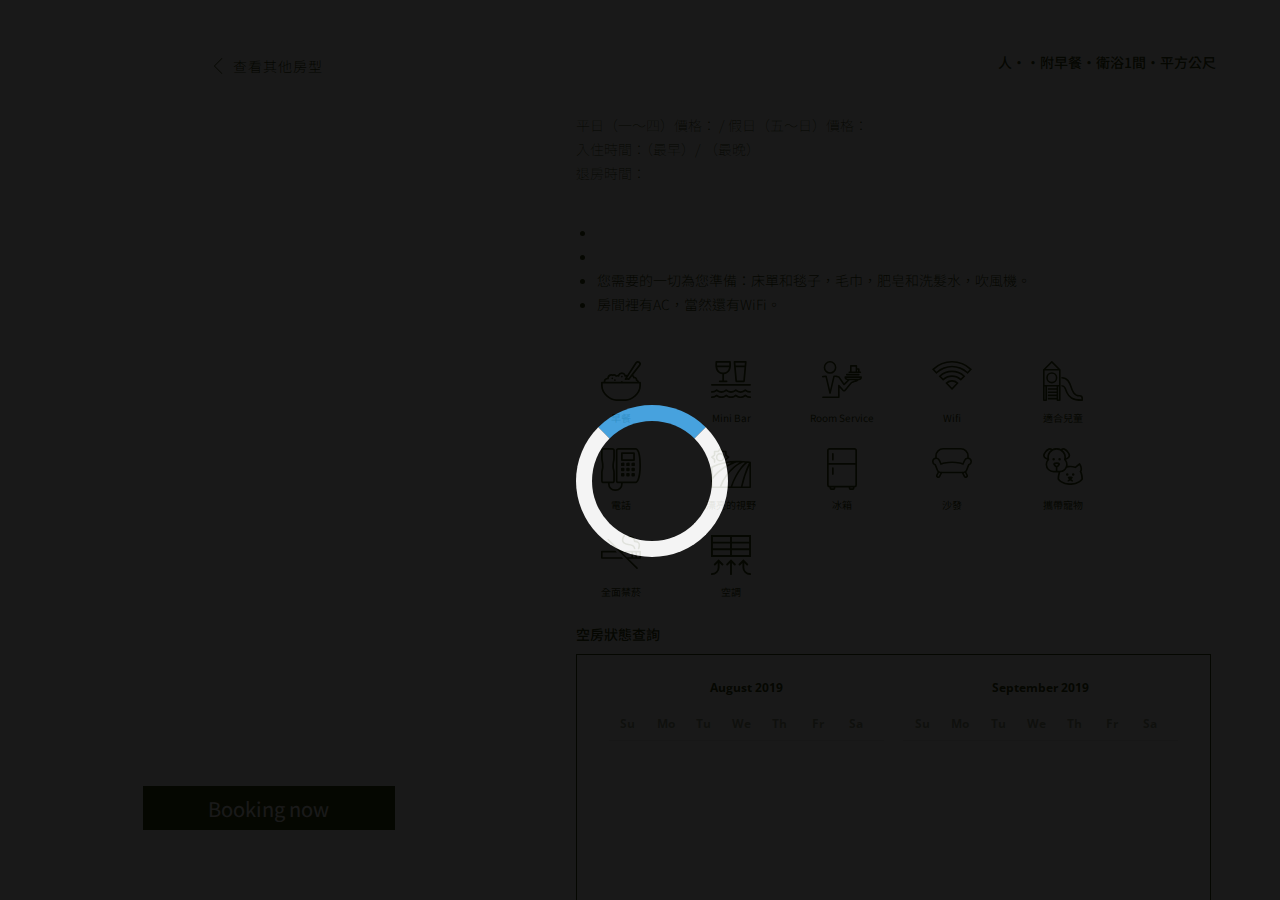
==== room.html @ 41e4e4ce "update1" ====
<!DOCTYPE html>
<html lang="zh-tw">

<head>
    <meta charset="UTF-8">
    <meta name="viewport" content="width=device-width, initial-scale=1.0">
    <meta http-equiv="X-UA-Compatible" content="ie=edge">
    <link rel="shortcut icon" href="images/shortcut.ico" type="image/x-icon">
    <link rel="stylesheet" href="css/all.css">
    <link href="https://fonts.googleapis.com/css2?family=Noto+Sans+TC:wght@100;300;400;500;700&family=Open+Sans:wght@400;600;700&display=swap" rel="stylesheet">

    <title>MilkShop Hotel | Room</title>
</head>

<body>
    <div class="loaderBack">
        <div class="loader"></div>
    </div>
    <div class="album">
        <a class="albumLeft" href=""><img src="images/albumleft.svg" alt=""></a>
        <a class="albumRight" href=""><img src="images/albumright.svg" alt=""></a>

        <div class="albumPic1 pic">
        
        </div>
        <div class="albumPic2 pic">

        </div>
        <div class="albumPic3 pic">
        </div>
    </div>
    <div class="roomWrap">
        <div class="bookingPic">
            <div class="roomPic">
                
            </div>
            <div class="roomPic">

            </div>
            <div class="roomPic">
            </div>
                <a class="backHomeBtn" href="index.html"><img src="images/back home.png" alt=""> 查看其他房型</a>
                <div class="bookingBtn">
                    <p><span class="totalPrice"></span> <span class="totalNight"></span></p>
                    <a class="bookNow" href="#">Booking now</a>
                </div>
        </div>
        <div class="bookingInfo">
            <div class="roomTitle">
                <h2></h2>
                <p><span class="Guest"></span>人・<span class="Bed"></span>・附早餐・衛浴1間・<span class="Footage"></span>平方公尺</p>
            </div>
            <div class="roomRule">
                <p>平日（一～四）價格：<span class="weekPrice"></span> / 假日（五〜日）價格：<span class="holiPrice"></span></p>
                <p>入住時間：<span class="checkInEarly"></span>（最早）/ <span class="checkInLate"></span>（最晚）</p>
                <p>退房時間：<span class="checkOut"></span></p>
            </div>
            <ul class="roomInfo">
                <li class="des1"></li>
                <li class="des2"></li>
                <li>您需要的一切為您準備：床單和毯子，毛巾，肥皂和洗髮水，吹風機。</li>
                <li>房間裡有AC，當然還有WiFi。</li>
            </ul>
            <ul class="roomIcon">
                <li>
                    <img src="images/amenities/icon_amenities_Breakfast.svg" alt="">
                    <img class="yesORno" alt="">
                    <p>早餐</p>
                </li>
                <li>
                    <img src="images/amenities/icon_amenities_Mini-Bar.svg" alt="">
                    <img class="yesORno" alt="">
                    <p>Mini Bar</p>
                </li>
                <li>
                    <img src="images/amenities/icon_amenities_Room-Service.svg" alt="">
                    <img class="yesORno" alt="">
                    <p>Room Service</p>
                </li>
                <li>
                    <img src="images/amenities/icon_amenities_Wi-Fi.svg" alt="">
                    <img class="yesORno" alt="">
                    <p>Wifi</p>
                </li>
                <li>
                    <img src="images/amenities/icon_amenities_Child-Friendly.svg" alt="">
                    <img class="yesORno" alt="">
                    <p>適合兒童</p>
                </li>
                <li>
                    <img src=" images/amenities/icon_amenities_Television.svg" alt="">
                    <img class="yesORno" alt="">
                    <p>電話</p>
                </li>
                <li>
                    <img src="images/amenities/icon_amenities_Great-View.svg" alt="">
                    <img class="yesORno" alt="">
                    <p>漂亮的視野</p>
                </li>
                <li>
                    <img src="images/amenities/icon_amenities_Refrigerator.svg" alt="">
                    <img class="yesORno" alt="">
                    <p>冰箱</p>
                </li>
                <li>
                    <img src="images/amenities/icon_amenities_Sofa.svg" alt="">
                    <img class="yesORno" alt="">
                    <p>沙發</p>
                </li>
                <li>
                    <img src="images/amenities/icon_amenities_Pet-Friendly.svg" alt="">
                    <img class="yesORno" alt="">
                    <p>攜帶寵物</p>
                </li>
                <li>
                    <img src="images/amenities/icon_amenities_Smoke-Free.svg" alt="">
                    <img class="yesORno" alt="">
                    <p>全面禁菸</p>
                </li>
                <li>
                    <img src="images/amenities/icon_amenities_Air-Conditioner.svg" alt="">
                    <img class="yesORno" alt="">
                    <p>空調</p>
                </li>
            </ul>
            <h3>空房狀態查詢</h3>
            <div class="calendar">
                <a class="lastBtn" href="#"><img src="https://upload.cc/i1/2020/05/28/et9aHB.png" alt=""></a>
                <a class="nextBtn" href="#"><img src="https://upload.cc/i1/2020/05/28/83Hupb.png" alt=""></a>
                <div class="leftCal">
                    <div class="leftBar">
                        <h4>August 2019</h4>
                        <ul>
                            <li>Su</li>
                            <li>Mo</li>
                            <li>Tu</li>
                            <li>We</li>
                            <li>Th</li>
                            <li>Fr</li>
                            <li>Sa</li>
                        </ul>
                    </div>
                    <ul class="leftDayList">
                        <li></li>
                    </ul>

                </div>
                <div class="rightCal">
                    <div class="rightBar">
                        <h4>September 2019</h4>
                        <ul>
                            <li>Su</li>
                            <li>Mo</li>
                            <li>Tu</li>
                            <li>We</li>
                            <li>Th</li>
                            <li>Fr</li>
                            <li>Sa</li>
                        </ul>
                    </div>
                    <ul class="rightDayList">
                        <li></li>
                    </ul>
                </div>
            </div>
        </div>
        <div class="inputBackground" id="formBack">
            <div class="bookingInput">
                <a class="cancelBtn" id="cancelBtn" href="#"></a>
                <div class="inputPlace">
                    <form action="room.html">
                        <label for="name">姓名 <span class="rightName"></span></label>
                        <input type="text" id="name">
                        <label for="phone">手機號碼 <span class="rightPhone"></span></label>
                        <input type="text" id="phone" oninput="value=value.replace(/[^\d]/g,'')">
                        <label for="checkIn">入住日期 <span class="rightCheckin"></span></label>
                        <div class="textCheckIn">
                            <input type="text" readonly="readonly" id="checkIn" value="">


                            <div class="calendarCheckIn">
                                <a class="lastBtnCheckIn" href="#"><img src="https://upload.cc/i1/2020/05/28/et9aHB.png"
                                        alt=""></a>
                                <a class="nextBtnCheckIn" href="#"><img src="https://upload.cc/i1/2020/05/28/83Hupb.png"
                                        alt=""></a>
                                <div class="checkInCalInput">
                                    <div class="checkInBarInput">
                                        <h4>August 2019</h4>
                                        <ul>
                                            <li>Su</li>
                                            <li>Mo</li>
                                            <li>Tu</li>
                                            <li>We</li>
                                            <li>Th</li>
                                            <li>Fr</li>
                                            <li>Sa</li>
                                        </ul>
                                    </div>
                                    <ul class="checkInDayListInput">
                                        <li></li>
                                    </ul>
                                </div>
                            </div>
                        </div>

                        <label for="checkOut">退房日期 <span class="rightCheckout"></span></label>
                        <div class="textCheckOut">
                            <input type="text" readonly="readonly" id="checkOut" value="">

                            <div class="calendarCheckOut">
                                <a class="lastBtnCheckout" href="#"><img
                                        src="https://upload.cc/i1/2020/05/28/et9aHB.png" alt=""></a>
                                <a class="nextBtnCheckout" href="#"><img
                                        src="https://upload.cc/i1/2020/05/28/83Hupb.png" alt=""></a>
                                <div class="checkOutCalInput">
                                    <div class="checkOutBarInput">
                                        <h4>September 2019</h4>
                                        <ul>
                                            <li>Su</li>
                                            <li>Mo</li>
                                            <li>Tu</li>
                                            <li>We</li>
                                            <li>Th</li>
                                            <li>Fr</li>
                                            <li>Sa</li>
                                        </ul>
                                    </div>
                                    <ul class="checkOutDayListInput">
                                        <li></li>
                                    </ul>
                                </div>
                            </div>
                        </div>
                    </form>
                    <p class="dayCount"><span class="countDay"></span><span class="countNight"></span> </p>
                    <p class="totalPrice">總計
                        <br><span></span>
                    </p>
                    <input class="sendBtn" type="button" value="確認送出">
                    <p class="statement">此預約系統僅預約功能，並不會對您進行收費</p>
                </div>
                <div class="infoPlace">
                    <div class="titleLine">
                        <h2>Single Room</h2>
                        <div class="line"></div>
                    </div>
                    <p><span class="Guest"></span>人・<span class="Bed"></span>・附早餐・衛浴1間・<span class="Footage"></span>平方公尺
                        <br>平日（一～四）價格：<span class="weekPrice"></span> / 假日（五〜日）價格：<span class="holiPrice"></span>
                    </p>
                    <ul class="roomIcon">
                        <li>
                            <img src="images/amenities/icon_amenities_Breakfast.svg" alt="">
                            <p>早餐</p>
                        </li>
                        <li>
                            <img src="images/amenities/icon_amenities_Mini-Bar.svg" alt="">
                            <p>Mini Bar</p>
                        </li>
                        <li>
                            <img src="images/amenities/icon_amenities_Room-Service.svg" alt="">
                            <p>Room Service</p>
                        </li>
                        <li>
                            <img src="images/amenities/icon_amenities_Wi-Fi.svg" alt="">
                            <p>Wifi</p>
                        </li>
                        <li>
                            <img src="images/amenities/icon_amenities_Child-Friendly.svg" alt="">
                            <p>適合兒童</p>
                        </li>
                        <li>
                            <img src="images/amenities/icon_amenities_Television.svg" alt="">
                            <p>電話</p>
                        </li>
                        <li>
                            <img src="images/amenities/icon_amenities_Great-View.svg" alt="">
                            <p>漂亮的視野</p>
                        </li>
                        <li>
                            <img src="images/amenities/icon_amenities_Refrigerator.svg" alt="">
                            <p>冰箱</p>
                        </li>
                        <li>
                            <img src="images/amenities/icon_amenities_Sofa.svg" alt="">
                            <p>沙發</p>
                        </li>
                        <li>
                            <img src="images/amenities/icon_amenities_Pet-Friendly.svg" alt="">
                            <p>攜帶寵物</p>
                        </li>
                        <li>
                            <img src="images/amenities/icon_amenities_Smoke-Free.svg" alt="">
                            <p>全面禁菸</p>
                        </li>
                        <li>
                            <img src="images/amenities/icon_amenities_Air-Conditioner.svg" alt="">
                            <p>空調</p>
                        </li>
                    </ul>
                    <h3>訂房資訊<div class="line"></div>
                    </h3>
                    <ul class="roomList">
                        <li>入住時間：最早<span class="checkInEarly"></span>，最晚<span class="checkInLate"></span>；退房時間：<span
                                class="checkOut"></span>，請自行確認行程安排。</li>
                        <li>平日定義週一至週四；假日定義週五至週日及國定假日。</li>
                        <li>好室旅店全面禁止吸菸</li>
                        <li>若您有任何問題，歡迎撥打 03-8321155 ( 服務時間 週一至週六 10:00 - 18:00 )。</li>
                    </ul>
                    <h3>預約流程<div class="line"></div>
                    </h3>
                    <ul class="process">
                        <li>
                            <div>
                                <img src="images/form.png" alt="">
                            </div>
                            <p>送出線上預約單</p>
                        </li>
                        <img class="processIcon" src="images/process.png" alt="">
                        <li>
                            <div>
                                <img src="images/message.png" alt="">
                            </div>
                            <p>系統立即回覆是否預訂成功 並以簡訊發送訂房通知 (若未收到簡訊請來電確認)</p>
                        </li>
                        <img class="processIcon" src="images/process.png" alt="">
                        <li>
                            <div>
                                <img src="images/check.png" alt="">
                            </div>
                            <p>入住當日憑訂房通知 以現金或刷卡付款即可 (僅接受VISA.JCB.銀聯卡)</p>
                        </li>
                    </ul>
                </div>
            </div>
            <div class="bookSuccess">
                <img src="https://househotel.netlify.app/static/media/success.e8fb3985.svg" alt="">
                <h3>預約成功</h3>
                <p>請留意簡訊發送訂房通知，入住當日務必出示此訂房通知，
                    <br> 若未收到簡訊請來電確認，謝謝您</p>
            </div>
            <div class="bookFail">
                <img src="https://househotel.netlify.app/static/media/error.5e398a5d.svg" alt="">
                <h3>預約失敗</h3>
                <p>哎呀！晚了一步！您預約的日期已經被預約走了，
                    <br>再看看其它房型吧</p>
            </div>
        </div>
    </div>
    <script src="js/room.js"></script>
</body>

</html>
---- css/all.css ----
/* http://meyerweb.com/eric/tools/css/reset/ 
   v2.0 | 20110126
   License: none (public domain)
*/

html, body, div, span, applet, object, iframe, h1, h2, h3, h4, h5, h6, p, blockquote, pre, a, abbr, acronym, address, big, cite, code, del, dfn, em, img, ins, kbd, q, s, samp, small, strike, strong, sub, sup, tt, var, b, u, i, center, dl, dt, dd, ol, ul, li, fieldset, form, label, legend, table, caption, tbody, tfoot, thead, tr, th, td, article, aside, canvas, details, embed, figure, figcaption, footer, header, hgroup, menu, nav, output, ruby, section, summary, time, mark, audio, video {
    margin: 0;
    padding: 0;
    border: 0;
    font-size: 100%;
    font: inherit;
    vertical-align: baseline;
}

/* HTML5 display-role reset for older browsers */

article, aside, details, figcaption, figure, footer, header, hgroup, menu, nav, section {
    display: block;
}

body {
    line-height: 1;
}

ol, ul {
    list-style: none;
}

blockquote, q {
    quotes: none;
}

blockquote:before, blockquote:after, q:before, q:after {
    content: '';
    content: none;
}

table {
    border-collapse: collapse;
    border-spacing: 0;
}

a {
    text-decoration: none;
}

/*index.html*/

.loaderBack {
    position: fixed;
    top: 0;
    bottom: 0;
    right: 0;
    left: 0;
    z-index: 1;
    background: rgb(0, 0, 0);
    opacity: 0.9;
    transition: all 0.5s;
}

#disappear {
    z-index: -1;
}

.loader {
    z-index: 1;
    position: fixed;
    top: 45%;
    left: 45%;
    border: 16px solid #f3f3f3;
    /* Light grey */
    border-top: 16px solid #3498db;
    /* Blue */
    border-radius: 50%;
    width: 120px;
    height: 120px;
    animation: spin 2s linear infinite;
}

@keyframes spin {
    0% {
        transform: rotate(0deg);
    }
    100% {
        transform: rotate(360deg);
    }
}

.homeWrap {
    background-color: rgba(0, 0, 0, 0.6);
    display: flex;
    justify-content: center;
    align-items: center;
    font-family: 'Noto Sans TC', sans-serif;

}

.backImg {
    z-index: -1;
    position: fixed;
    top: 0;
    left: 0;
    right: 0;
    bottom: 0;
}

.backImg div {
    background-repeat: no-repeat;
    background-position: center;
    background-size: cover;
    width: 100%;
    height: 100%;
    position: fixed;
    opacity: 0;
    filter: alpha(opacity=0);
    animation: round 20s linear infinite;
}

.backImg img {
    min-width: 2200px;
}

@-webkit-keyframes round {
    5% {
        opacity: 1;
        filter: alpha(opacity=100);
        /* 0 - 1秒 淡入*/
    }
    25% {
        opacity: 1;
        filter: alpha(opacity=100);
        /* 1- 5秒靜止*/
    }
    30% {
        opacity: 0;
        filter: alpha(opacity=0);
        /* 5-6秒淡出*/
    }
}

@keyframes round {
    5% {
        opacity: 1;
        filter: alpha(opacity=100);
        /* 0 - 1秒 淡入*/
    }
    25% {
        opacity: 1;
        filter: alpha(opacity=100);
        /* 1- 5秒靜止*/
    }
    30% {
        opacity: 0;
        filter: alpha(opacity=0);
        /* 5-6秒淡出*/
    }
}

.backImg div:nth-child(4) {
    animation-delay: 0s;
}

.backImg div:nth-child(3) {
    animation-delay: 5s;
}

.backImg div:nth-child(2) {
    animation-delay: 10s;
}

.backImg div:nth-child(1) {
    animation-delay: 15s;
}

.homeHeader {
    margin-right: 4%;
}

.headerInfo {
    color: #FFFFFF;
    font-size: 12px;
    font-weight: 400;
    letter-spacing: 1.5px
}

.headerInfo h3 {
    margin-top: 185px;
    margin-bottom: 16px;
    font-weight: 400;
}

.headerInfo a {
    color: #FFFFFF;
    font-weight: 300;
    line-height: 18px;
}

.headerInfo a:hover {
    text-decoration: underline;
}

.homeContent ul {
    display: flex;
    flex-wrap: wrap;
    max-width: 825px;
}

.homeContent ul li {
    width: 275px;
    height: 275px;
    position: relative;
    cursor: pointer;
    transition: all 1s;
    background-repeat: no-repeat;
    background-size: cover;
    background-position: center;
}

.homeContent ul li:hover>a {
    background: rgba(56, 71, 11, 0.6);
    color: rgba(255, 255, 255, 1);
}

.homeContent ul li a {
    position: absolute;
    background: rgba(56, 71, 11, 0);
    left: 0;
    right: 0;
    bottom: 0;
    top: 0;
    display: block;
    text-align: center;
    line-height: 275px;
    color: rgba(255, 255, 255, 0);
    font-family: 'Open Sans', sans-serif;
    font-weight: 400;
    transition: all 0.4s;
    font-size: 19px;
}

/*room.html*/

.album {
    position: relative;
    position: fixed;
    top: 0;
    bottom: 0;
    right: 0;
    left: 0;
    background-color: rgba(0, 0, 0, 0.5);
    backdrop-filter: blur(5px);
    z-index: 100;
    display: none;
}

.album .albumLeft {
    position: absolute;
    top: 45%;
    left: 20%;
}

.album .albumRight {
    position: absolute;
    top: 45%;
    right: 20%;
}

.album .pic {
    width: 70%;
    height: 100%;
    margin: 0 auto;
    background-size: 45%;
    background-position: center;
    background-repeat: no-repeat;
}

.albumPic2, .albumPic3 {
    display: none;
}

.roomWrap {
    display: flex;
}

.bookingPic {
    position: relative;
    overflow: hidden;
    width: 42%;
    height: 100%;
    background: transparent linear-gradient(180deg, #FFFFFF00 0%, #FFFFFF 100%) 0% 0% no-repeat padding-box;
    cursor: pointer;
    font-family: 'Noto Sans TC', sans-serif;
}

.bookingPic .roomPic {
    background-repeat: no-repeat;
    background-position: center;
    background-size: cover;
    width: 100%;
    height: 100%;
    z-index: -1;
    position: absolute;
    opacity: 0;
    filter: alpha(opacity=0);
    animation: round 15s linear infinite;
}

@-webkit-keyframes round {
    6.7% {
        opacity: 1;
        filter: alpha(opacity=100);
        /* 0 - 1秒 淡入*/
    }
    33.5% {
        opacity: 1;
        filter: alpha(opacity=100);
        /* 1- 5秒靜止*/
    }
    40.2% {
        opacity: 0;
        filter: alpha(opacity=0);
        /* 5-6秒淡出*/
    }
}

@keyframes round {
    6.7% {
        opacity: 1;
        filter: alpha(opacity=100);
        /* 0 - 1秒 淡入*/
    }
    33.5% {
        opacity: 1;
        filter: alpha(opacity=100);
        /* 1- 5秒靜止*/
    }
    40.2% {
        opacity: 0;
        filter: alpha(opacity=0);
        /* 5-6秒淡出*/
    }
}

.bookingPic .roomPic:nth-child(3) {
    animation-delay: 0s;
}

.bookingPic .roomPic:nth-child(2) {
    animation-delay: 5s;
}

.bookingPic .roomPic:nth-child(1) {
    animation-delay: 10s;
}

.bookingPic .backHomeBtn {
    max-width: 110px;
    display: flex;
    align-items: center;
    color: #38470B;
    font-weight: 300;
    font-size: 14px;
    letter-spacing: 1px;
    background-color: rgba(255, 255, 255, 0.6);
    padding: 8px;
    border-radius: 50px;
    margin: 50px auto 0 auto;
}

.bookingPic .backHomeBtn:hover {
    text-decoration: underline;
    background-color: rgba(255, 255, 255, 0.9);
}

.bookingPic .backHomeBtn img {
    margin-right: 10px;
}

.bookingPic .bookingBtn {
    position: absolute;
    bottom: 70px;
    left: 0;
    right: 0;
    text-align: center;
    color: #38470B;
    font-weight: 400;
    font-size: 20px;
    min-width: 252px;
}

.bookingPic .bookingBtn p {
    line-height: 49px;
    margin: 0 auto;
    display: inline;
    cursor: initial;
}

.bookingPic .bookingBtn .totalPrice {
    font-size: 36px;
    font-family: 'Open Sans', sans-serif;
    font-weight: 400;
}

.bookingPic .bookingBtn a {
    display: block;
    color: white;
    max-width: 252px;
    font-size: 20px;
    background: #38470B;
    line-height: 27px;
    padding: 8.5px 0;
    margin: 10px auto 0 auto;
}

.bookingPic .bookingBtn a:hover {
    background: #5c6b30;
}

.bookingPic .bookingBtn a:active {
    background: #9aaa69;
}

.bookingInfo {
    width: 58%;
    color: #38470B;
    padding: 50px 5% 33px 3%;
    box-sizing: border-box;
    font-size: 14px;
    overflow-x: hidden;
    font-family: 'Noto Sans TC', sans-serif;
}

.bookingInfo .roomTitle {
    display: flex;
    justify-content: space-between;
    align-items: flex-end;
    flex-wrap: wrap;
    font-weight: 500;
    margin-bottom: 38px;
}

.bookingInfo .roomTitle p {
    line-height: 25px;
}

.bookingInfo .roomTitle h2 {
    font-size: 40px;
    font-family: 'Open Sans', sans-serif;
    font-weight: 600;
}

.bookingInfo .roomRule {
    font-weight: 100;
    line-height: 24px;
    margin-bottom: 35px;
}

.bookingInfo .roomInfo {
    font-weight: 300;
    line-height: 24px;
    list-style-type: disc;
    margin-left: 1.5em;
    margin-bottom: 45px;
}

.bookingInfo .roomIcon {
    display: flex;
    flex-wrap: wrap;
}

.bookingInfo .roomIcon li {
    display: flex;
    align-items: center;
    flex-direction: column;
    justify-content: space-between;
    position: relative;
    width: 90px;
    height: 62px;
    margin-right: 3.2%;
    margin-bottom: 25px;
    font-size: 10px;
    font-weight: 400;
    text-align: center;
    color: #38470B;
}

.bookingInfo .roomIcon .without {
    opacity: 0.2;
}

.bookingInfo .roomIcon .yesORno {
    position: absolute;
    right: 0;
}

.bookingInfo h3 {
    font-weight: 500;
    line-height: 24px;
    margin-bottom: 8px;
}

/*外面的月曆開始*/

.calendar {
    display: flex;
    max-width: 635px;
    height: 320px;
    border: 1px solid #38470B;
    box-shadow: 0px 2px 6px #0000000A;
    text-align: center;
    padding: 27px 5% 0px 5%;
    box-sizing: border-box;
    font-size: 12px;
    font-family: 'Open Sans', sans-serif;
    font-weight: 700;
    color: #38470B;
    position: relative;
}

.calendar .leftCal, .calendar .rightCal {
    width: 100%;
}

.calendar .leftCal {
    margin-right: 3.4%;
}

.calendar .leftBar, .calendar .rightBar {
    border-bottom: 1px solid rgba(56, 71, 11, 0.1);
}

.calendar .leftBar ul, .calendar .rightBar ul {
    display: flex;
    margin-top: 24px;
    margin-bottom: 10px;
    color: rgba(56, 71, 11, 0.5);
}

.calendar .leftBar ul li, .calendar .rightBar ul li {
    width: 38px;
}

.calendar .lastBtn {
    position: absolute;
    top: 31px;
    left: 3%;
}

.calendar .nextBtn {
    position: absolute;
    top: 31px;
    right: 3%;
}

.calendar .leftDayList, .calendar .rightDayList {
    display: flex;
    flex-wrap: wrap;
    margin-top: 14px;
}

.calendar .leftDayList li, .calendar .rightDayList li {
    width: 14%;
    height: 30px;
    margin-bottom: 6px;
    line-height: 30px;
    font-family: 'Open Sans', sans-serif;
    font-weight: 400;
}

.calendar .leftDayList .emptyDay a, .calendar .rightDayList .emptyDay a {
    display: block;
    height: 100%;
    width: 80%;
    color: #38470B;
    margin: 0 auto;
}

.calendar .leftDayList .emptyDay a:hover, .calendar .rightDayList .emptyDay a:hover {
    background: #949C7C;
    border-radius: 50%;
    color: white;
    font-family: 'Open Sans', sans-serif;
    font-weight: 700;
}

.calendar .delDay {
    text-decoration: line-through;
    color: rgba(56, 71, 11, 0.3);
}

.calendar .delDay a {
    color: rgba(56, 71, 11, 0.3);
    cursor: default;
}

.calendar #start {
    background: #38470B;
    color: white;
    font-weight: 700;
    border-radius: 50%;
    display: block;
    height: 100%;
    width: 30px;
    margin: 0 auto;
}

.calendar #end {
    background: #949C7C;
    color: white;
    font-weight: 700;
    border-radius: 50%;
    display: block;
    height: 100%;
    width: 30px;
    margin: 0 auto;
}

.calendar #connection {
    background: #949C7C;
    color: white;
    font-weight: 700;
    border-radius: 50%;
}

.calendar #connectionLi {
    background: rgba(56, 71, 11, 0.2);
    color: white;
    font-weight: 700;
}

.calendar #head {
    background: rgba(56, 71, 11, 0.2);
    border-radius: 50% 0 0 50%;
    color: white;
    width: 30px;
    font-weight: 700;
    padding-left: 0px;
    padding-right: 1.4%;
    margin-left: 1.4%;
}

.calendar #tail {
    background: rgba(56, 71, 11, 0.2);
    border-radius: 0 50% 50% 0;
    width: 30px;
    color: white;
    font-weight: 700;
    padding-left: 1.4%;
    padding-right: 0px;
    margin-right: 1.4%;
}

/*月曆結束*/

.inputBackground {
    display: none;
    position: fixed;
    background: hsla(0, 0%, 100%, 0.1);
    width: 100%;
    height: 100%;
    backdrop-filter: blur(10px);
}

.bookingInput {
    width: 1110px;
    height: 600px;
    position: fixed;
    top: 20px;
    left: 15%;
    display: flex;
    border: 1px solid #38470B;
    font-family: 'Noto Sans TC', sans-serif;
}

.bookingInput .cancelBtn {
    display: block;
    position: absolute;
    background-image: url(../images/icons8-cancel.png);
    background-repeat: no-repeat;
    background-position: center;
    background-color: white;
    height: 13px;
    width: 13px;
    padding: 5px;
    border-radius: 50%;
    top: 38px;
    right: 38px;
}

.bookingInput .cancelBtn:hover {
    background-color: #38470B;
    background-image: url(../images/icons8-cancel-white.png);
    background-repeat: no-repeat;
}

.bookingInput .cancelBtn img {
    margin: 0 auto;
}

.bookingInput .inputPlace {
    box-sizing: border-box;
    width: 40%;
    height: 100%;
    background: #38470B;
    padding: 50px 4.8% 26px 4.8%;
    color: white;
    font-weight: 400;
}

.bookingInput form {
    display: flex;
    flex-direction: column;
}

.bookingInput form label {
    margin-bottom: 7px;
    font-size: 14px;
}

.bookingInput form input[type=text] {
    margin-bottom: 16px;
    font-family: 'Open Sans', sans-serif;
    font-weight: 600;
    font-size: 16px;
    line-height: 22px;
    padding: 8px 10px;
    width: 100%;
    box-sizing: border-box;
}

.rightName, .rightPhone, .rightCheckin, .rightCheckout, .please {
    color: rgb(245, 190, 190);
    margin-left: 10px;
}

/*Input月曆*/

.textCheckIn, .textCheckOut {
    position: relative;
    width: 100%;
}

.calendarCheckIn, .calendarCheckOut {
    position: relative;
    position: absolute;
    display: flex;
    height: 320px;
    border: 1px solid #38470B;
    text-align: center;
    padding: 27px 33px 0px 33px;
    box-sizing: border-box;
    font-size: 12px;
    font-family: 'Open Sans', sans-serif;
    font-weight: 700;
    color: #38470B;
    transition: all 1s;
    background: #FFFFFF;
    z-index: 100;
    right: 0;
    left: 0;
    top: 41px;
    display: none;
}

.calendarCheckIn .checkInCalInput, .calendarCheckOut .checkOutCalInput {
    width: 272px;
}

.calendarCheckIn .checkInBarInput, .calendarCheckOut .checkOutBarInput {
    border-bottom: 1px solid rgba(56, 71, 11, 0.1);
}

.calendarCheckIn .checkInBarInput ul, .calendarCheckOut .checkOutBarInput ul {
    display: flex;
    margin-top: 24px;
    margin-bottom: 10px;
    color: rgba(56, 71, 11, 0.5);
}

.calendarCheckIn .checkInBarInput ul li, .calendarCheckOut .checkOutBarInput ul li {
    width: 38px;
}

.lastBtnCheckout {
    position: absolute;
    top: 31px;
    left: 20px;
}

.nextBtnCheckout {
    position: absolute;
    top: 31px;
    right: 20px;
}

.lastBtnCheckIn {
    position: absolute;
    top: 31px;
    left: 20px;
}

.nextBtnCheckIn {
    position: absolute;
    top: 31px;
    right: 20px;
}

.calendarCheckIn .checkInDayListInput, .calendarCheckOut .checkOutDayListInput {
    display: flex;
    flex-wrap: wrap;
    margin-top: 14px;
}

.calendarCheckIn .checkInDayListInput li, .calendarCheckOut .checkOutDayListInput li {
    width: 38px;
    height: 30px;
    margin-bottom: 6px;
    line-height: 30px;
    font-family: 'Open Sans', sans-serif;
    font-weight: 400;
}

.calendarCheckIn .checkInDayListInput .emptyDay a, .calendarCheckOut .checkOutDayListInput .emptyDay a {
    display: block;
    height: 100%;
    width: 30px;
    color: #38470B;
    margin: 0 auto;
}

.calendarCheckIn .checkInDayListInput .emptyDay a:hover, .calendarCheckOut .checkOutDayListInput .emptyDay a:hover {
    background: #949C7C;
    border-radius: 50%;
    color: white;
    font-family: 'Open Sans', sans-serif;
    font-weight: 700;
}

.calendarCheckIn .delDay, .calendarCheckOut .delDay {
    text-decoration: line-through;
    color: rgba(56, 71, 11, 0.3);
}

.calendarCheckIn .delDay a, .calendarCheckOut .delDay a {
    color: rgba(56, 71, 11, 0.3);
    cursor: default;
}

.selectcheckIn, .selectcheckout {
    position: relative;
}

.selectcheckIn {
    margin-right: 200px;
}

/*input月曆結束*/

.bookingInput .dayCount {
    color: #949C7C;
    font-size: 14px;
    padding-bottom: 14px;
    margin-bottom: 10px;
    border-bottom: 1px solid #949C7C;
}

.bookingInput .totalPrice {
    font-weight: 500;
    font-size: 14px;
    text-align: right;
    line-height: 20px;
    margin-bottom: 20px;
}

.bookingInput .totalPrice span {
    font-size: 26px;
    font-family: 'Open Sans', sans-serif;
    font-weight: 600;
    line-height: 36px;
}

.bookingInput input[type=button] {
    color: white;
    background: #38470B;
    border: 1px solid #FFFFFF;
    width: 100%;
    padding: 9px 0;
    font-size: 18px;
    font-family: 'Noto Sans TC', sans-serif;
    font-weight: 700;
    cursor: pointer;
}

.bookingInput input[type=button]:hover {
    background: #495c12;
}

.bookingInput input[type=button]:active {
    background: #344209;
}

.bookingInput .statement {
    font-size: 12px;
    font-weight: 400;
    text-align: center;
    margin-top: 18px;
}

.bookingInput .infoPlace {
    box-sizing: border-box;
    width: 60%;
    background: white;
    color: #38470B;
    padding: 35px 6.9% 26px 2.2%;
    font-weight: 400;
    overflow-x: hidden;
}

.bookingInput .infoPlace .titleLine {
    position: relative;
    height: 32px;
    margin-bottom: 8px;
}

.bookingInput .infoPlace h2 {
    position: absolute;
    font-size: 24px;
    font-family: 'Open Sans', sans-serif;
    font-weight: 700;
    line-height: 33px;
    background: white;
    display: inline;
    z-index: 99;
    top: 0;
    padding-right: 15px;
}

.bookingInput .infoPlace .line {
    height: 0;
    top: 50%;
    left: 0;
    right: 0;
    position: absolute;
    border: 1px solid rgba(148, 156, 124, 0.2);
}

.bookingInput .infoPlace p {
    line-height: 24px;
}

.bookingInput .infoPlace .roomIcon {
    display: flex;
    align-items: flex-end;
    flex-wrap: wrap;
    color: #949C7C;
    margin-top: 20px;
    margin-bottom: 15px;
}

.bookingInput .infoPlace .roomIcon li {
    width: 77px;
    display: flex;
    flex-direction: column;
    align-items: center;
    margin-bottom: 5px;
    font-size: 10px;
}

.bookingInput .infoPlace .roomIcon img {
    margin-bottom: 5px;
    max-width: 75%;
}

.bookingInput .infoPlace .roomIcon .none {
    display: none;
}

.bookingInput .infoPlace h3 {
    font-weight: 700;
    position: relative;
    line-height: 24px;
}

.bookingInput .infoPlace h3 .line {
    top: 50%;
    left: 5rem;
    right: 0;
    position: absolute;
    border: 1px solid rgba(148, 156, 124, 0.2);
}

.bookingInput .infoPlace .roomList {
    font-weight: 100;
    list-style-type: disc;
    font-size: 12px;
    line-height: 26px;
    margin: 12px 0;
}

.bookingInput .infoPlace .roomList li {
    margin-left: 1.5rem;
}

.bookingInput .infoPlace .process {
    display: flex;
    justify-content: space-between;
    align-items: flex-start;
    margin-top: 19px;
}

.bookingInput .infoPlace .process li {
    box-sizing: border-box;
    width: 160px;
    height: 136px;
    background: white;
    border-radius: 0px 0px 10px 10px;
    border: 1px solid #949C7C;
}

.bookingInput .infoPlace .process div {
    background: #949C7C;
    display: flex;
    justify-content: center;
}

.bookingInput .infoPlace .process img {
    margin: 9px 0;
}

.bookingInput .infoPlace .process .processIcon {
    margin: 13px;
}

.bookingInput .infoPlace .process p {
    font-size: 12px;
    font-weight: 100;
    background: white;
    text-align: center;
    padding: 5px 9px 0px 7px;
    margin: 0;
}

.bookSuccess, .bookFail {
    box-sizing: border-box;
    width: 90%;
    height: 610px;
    position: fixed;
    display: flex;
    flex-direction: column;
    align-items: center;
    top: 20px;
    left: 5%;
    right: 5%;
    background: #38470B;
    color: white;
    padding: 125px 0;
    text-align: center;
    display: none;
    font-family: 'Noto Sans TC', sans-serif;
}

.bookSuccess h3, .bookFail h3 {
    font-weight: 500;
    margin: 42px 0;
    font-size: 50px;
}

.bookSuccess p, .bookFail p {
    font-weight: 300;
    font-size: 18px;
    line-height: 30px;
}
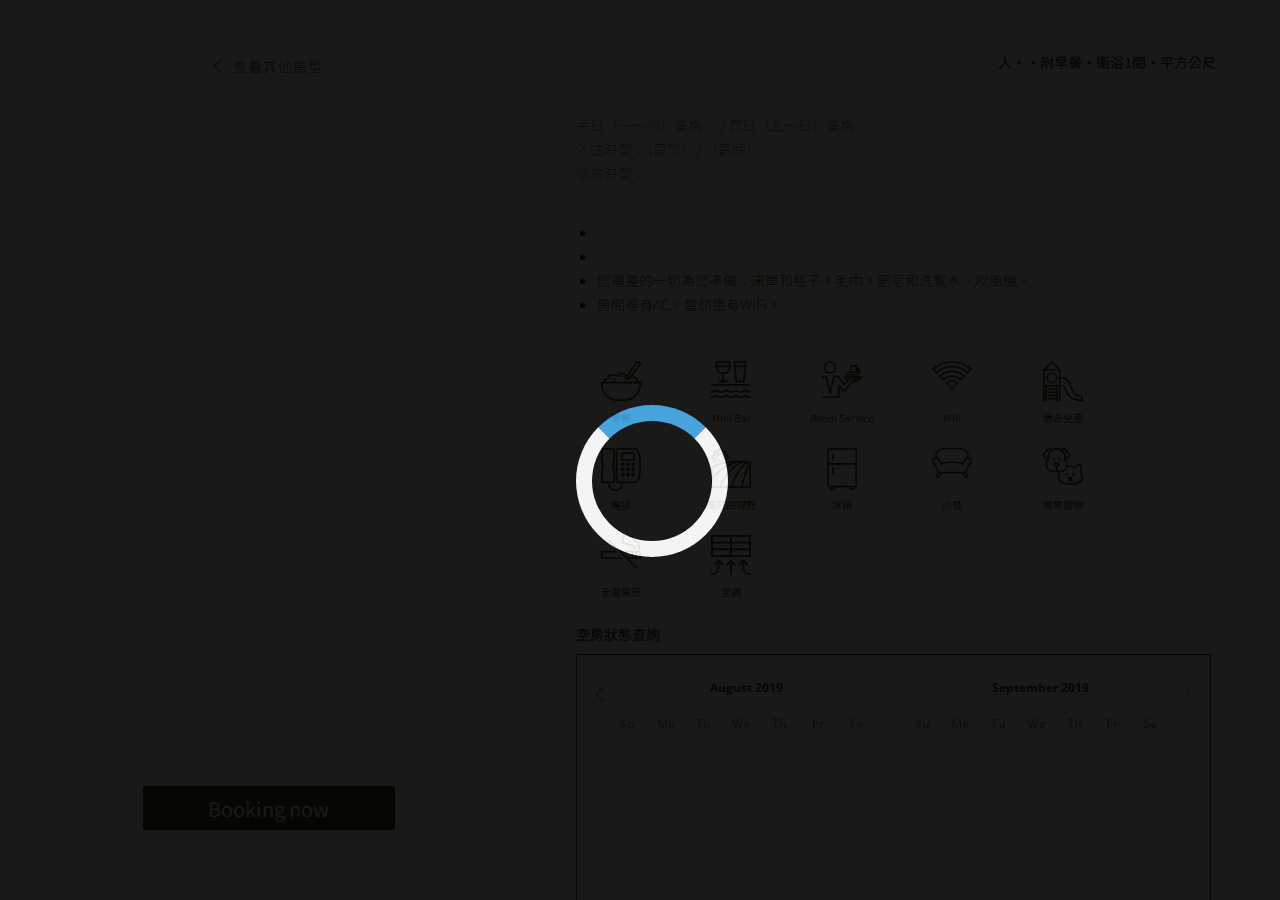
==== commit 1bb96354: "fix: update img url" ====
--- a/room.html
+++ b/room.html
@@ -7,7 +7,9 @@
     <meta http-equiv="X-UA-Compatible" content="ie=edge">
     <link rel="shortcut icon" href="images/shortcut.ico" type="image/x-icon">
     <link rel="stylesheet" href="css/all.css">
-    <link href="https://fonts.googleapis.com/css2?family=Noto+Sans+TC:wght@100;300;400;500;700&family=Open+Sans:wght@400;600;700&display=swap" rel="stylesheet">
+    <link
+        href="https://fonts.googleapis.com/css2?family=Noto+Sans+TC:wght@100;300;400;500;700&family=Open+Sans:wght@400;600;700&display=swap"
+        rel="stylesheet">
 
     <title>MilkShop Hotel | Room</title>
 </head>
@@ -21,7 +23,7 @@
         <a class="albumRight" href=""><img src="images/albumright.svg" alt=""></a>
 
         <div class="albumPic1 pic">
-        
+
         </div>
         <div class="albumPic2 pic">
 
@@ -32,18 +34,18 @@
     <div class="roomWrap">
         <div class="bookingPic">
             <div class="roomPic">
-                
+
             </div>
             <div class="roomPic">
 
             </div>
             <div class="roomPic">
             </div>
-                <a class="backHomeBtn" href="index.html"><img src="images/back home.png" alt=""> 查看其他房型</a>
-                <div class="bookingBtn">
-                    <p><span class="totalPrice"></span> <span class="totalNight"></span></p>
-                    <a class="bookNow" href="#">Booking now</a>
-                </div>
+            <a class="backHomeBtn" href="index.html"><img src="images/back home.png" alt=""> 查看其他房型</a>
+            <div class="bookingBtn">
+                <p><span class="totalPrice"></span> <span class="totalNight"></span></p>
+                <a class="bookNow" href="#">Booking now</a>
+            </div>
         </div>
         <div class="bookingInfo">
             <div class="roomTitle">
@@ -125,8 +127,8 @@
             </ul>
             <h3>空房狀態查詢</h3>
             <div class="calendar">
-                <a class="lastBtn" href="#"><img src="https://upload.cc/i1/2020/05/28/et9aHB.png" alt=""></a>
-                <a class="nextBtn" href="#"><img src="https://upload.cc/i1/2020/05/28/83Hupb.png" alt=""></a>
+                <a class="lastBtn" href="#"><img src="images/back home.png" alt=""></a>
+                <a class="nextBtn" href="#"><img src="images/process.png" alt=""></a>
                 <div class="leftCal">
                     <div class="leftBar">
                         <h4>August 2019</h4>
@@ -179,10 +181,8 @@
 
 
                             <div class="calendarCheckIn">
-                                <a class="lastBtnCheckIn" href="#"><img src="https://upload.cc/i1/2020/05/28/et9aHB.png"
-                                        alt=""></a>
-                                <a class="nextBtnCheckIn" href="#"><img src="https://upload.cc/i1/2020/05/28/83Hupb.png"
-                                        alt=""></a>
+                                <a class="lastBtnCheckIn" href="#"><img src="images/back home.png" alt=""></a>
+                                <a class="nextBtnCheckIn" href="#"><img src="images/process.png" alt=""></a>
                                 <div class="checkInCalInput">
                                     <div class="checkInBarInput">
                                         <h4>August 2019</h4>
@@ -208,10 +208,8 @@
                             <input type="text" readonly="readonly" id="checkOut" value="">
 
                             <div class="calendarCheckOut">
-                                <a class="lastBtnCheckout" href="#"><img
-                                        src="https://upload.cc/i1/2020/05/28/et9aHB.png" alt=""></a>
-                                <a class="nextBtnCheckout" href="#"><img
-                                        src="https://upload.cc/i1/2020/05/28/83Hupb.png" alt=""></a>
+                                <a class="lastBtnCheckout" href="#"><img src="images/back home.png" alt=""></a>
+                                <a class="nextBtnCheckout" href="#"><img src="images/process.png" alt=""></a>
                                 <div class="checkOutCalInput">
                                     <div class="checkOutBarInput">
                                         <h4>September 2019</h4>
@@ -336,13 +334,15 @@
                 <img src="https://househotel.netlify.app/static/media/success.e8fb3985.svg" alt="">
                 <h3>預約成功</h3>
                 <p>請留意簡訊發送訂房通知，入住當日務必出示此訂房通知，
-                    <br> 若未收到簡訊請來電確認，謝謝您</p>
+                    <br> 若未收到簡訊請來電確認，謝謝您
+                </p>
             </div>
             <div class="bookFail">
                 <img src="https://househotel.netlify.app/static/media/error.5e398a5d.svg" alt="">
                 <h3>預約失敗</h3>
                 <p>哎呀！晚了一步！您預約的日期已經被預約走了，
-                    <br>再看看其它房型吧</p>
+                    <br>再看看其它房型吧
+                </p>
             </div>
         </div>
     </div>
